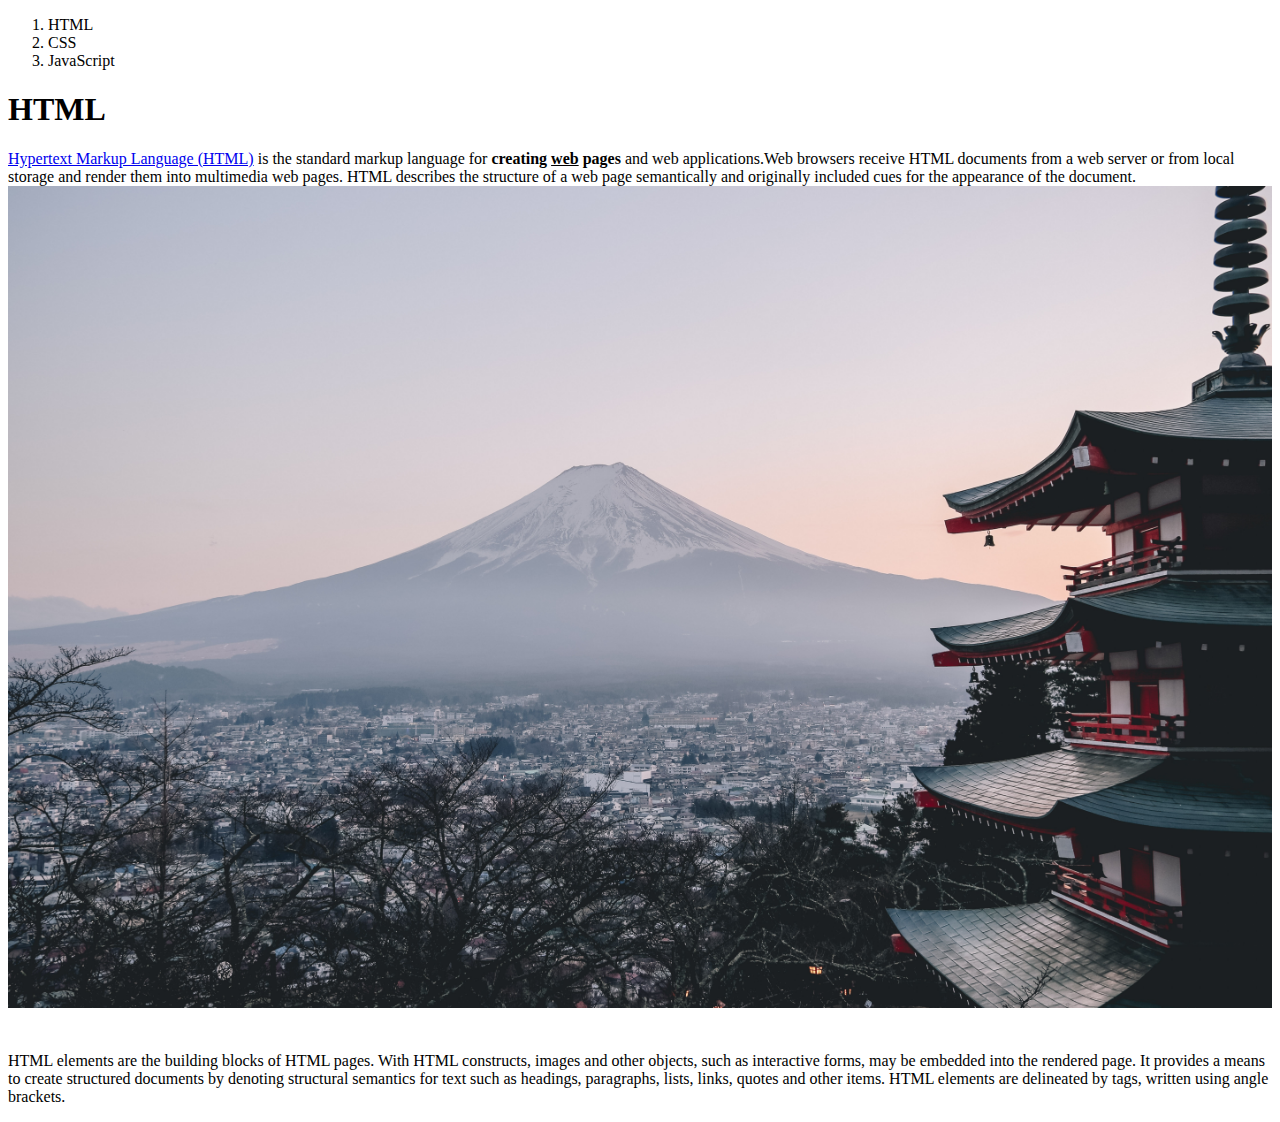
==== 1.html @ 6a06120e "first version" ====
<!DOCTYPE html>
<html>
<head>
  <title>WEB1 - html</title>
  <meta charset="utf-8">
</head>
<body>
  <ol>
    <li>HTML</li>
    <li>CSS</li>
    <li>JavaScript</li>
  </ol>
  <h1>HTML</h1>
  <p><a href="https://www.w3.org/TR/html51/" target="_blank" title="html5 speicification">Hypertext Markup Language (HTML)</a> is the standard markup language for <strong>creating <u>web</u> pages</strong> and web applications.Web browsers receive HTML documents from a web server or from local storage and render them into multimedia web pages. HTML describes the structure of a web page semantically and originally included cues for the appearance of the document.<img src="japan.jpg" width="100%"></p>
  <p style="margin-top:40px;">HTML elements are the building blocks of HTML pages. With HTML constructs, images and other objects, such as interactive forms, may be embedded into the rendered page. It provides a means to create structured documents by denoting structural semantics for text such as headings, paragraphs, lists, links, quotes and other items. HTML elements are delineated by tags, written using angle brackets. </p>
</body>
</html>
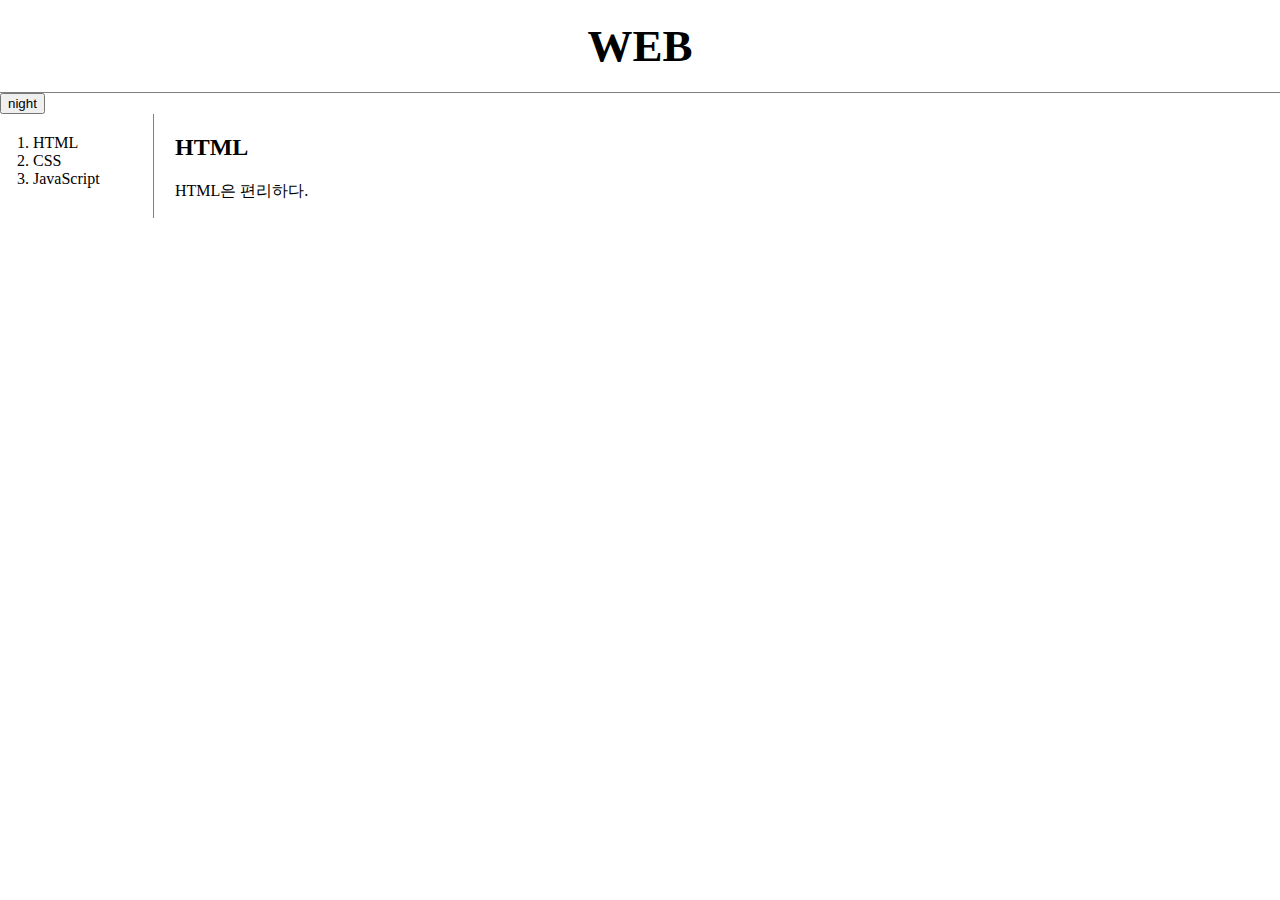
==== commit f6ce0ad9: "Add files via upload" ====
--- a/1.html
+++ b/1.html
@@ -1,17 +1,25 @@
-<!DOCTYPE html>
+<!doctype html>
 <html>
 <head>
   <title>WEB1 - html</title>
   <meta charset="utf-8">
+  <link rel="stylesheet" href="style.css">
+  <script src="colors.js"></script>
 </head>
+<!-- 주석 -->
 <body>
-  <ol>
-    <li>HTML</li>
-    <li>CSS</li>
-    <li>JavaScript</li>
-  </ol>
-  <h1>HTML</h1>
-  <p><a href="https://www.w3.org/TR/html51/" target="_blank" title="html5 speicification">Hypertext Markup Language (HTML)</a> is the standard markup language for <strong>creating <u>web</u> pages</strong> and web applications.Web browsers receive HTML documents from a web server or from local storage and render them into multimedia web pages. HTML describes the structure of a web page semantically and originally included cues for the appearance of the document.<img src="japan.jpg" width="100%"></p>
-  <p style="margin-top:40px;">HTML elements are the building blocks of HTML pages. With HTML constructs, images and other objects, such as interactive forms, may be embedded into the rendered page. It provides a means to create structured documents by denoting structural semantics for text such as headings, paragraphs, lists, links, quotes and other items. HTML elements are delineated by tags, written using angle brackets. </p>
+  <h1><a href="index.html">WEB</a></h1>
+  <input id="night_day" type="button" value="night" onclick="nightDayHandler(this);">
+  <div id="grid">
+    <ol>
+      <li><a href="1.html">HTML</a></li>
+      <li><a href="2.html">CSS</a></li>
+      <li><a href="3.html">JavaScript</a></li>
+    </ol>
+    <div id="article">
+      <h2>HTML</h2>
+      <p>HTML은 편리하다.</p>
+    </div>
+  </div>
 </body>
 </html>
--- a/style.css
+++ b/style.css
@@ -0,0 +1,41 @@
+a {
+  color: black;
+  text-decoration: none;
+}
+h1 {
+  font-size: 45px;
+  text-align: center;
+  border-bottom:1px solid gray;
+  margin:0;
+  padding: 20px;
+}
+ol {
+  border-right: 1px solid gray;
+  width: 100px;
+  margin: 0;
+  padding: 20px;
+}
+body {
+  margin: 0;
+}
+#grid {
+  display: grid;
+  grid-template-columns: 150px 1fr;
+}
+#grid ol {
+  padding-left: 33px;
+}
+#grid #article {
+  padding-left: 25px;
+}
+@media (max-width: 800px) {
+  #grid {
+    display: block;
+  }
+  ol {
+    border-right: none;
+  }
+  h1 {
+    border-bottom: none;
+  }
+}
